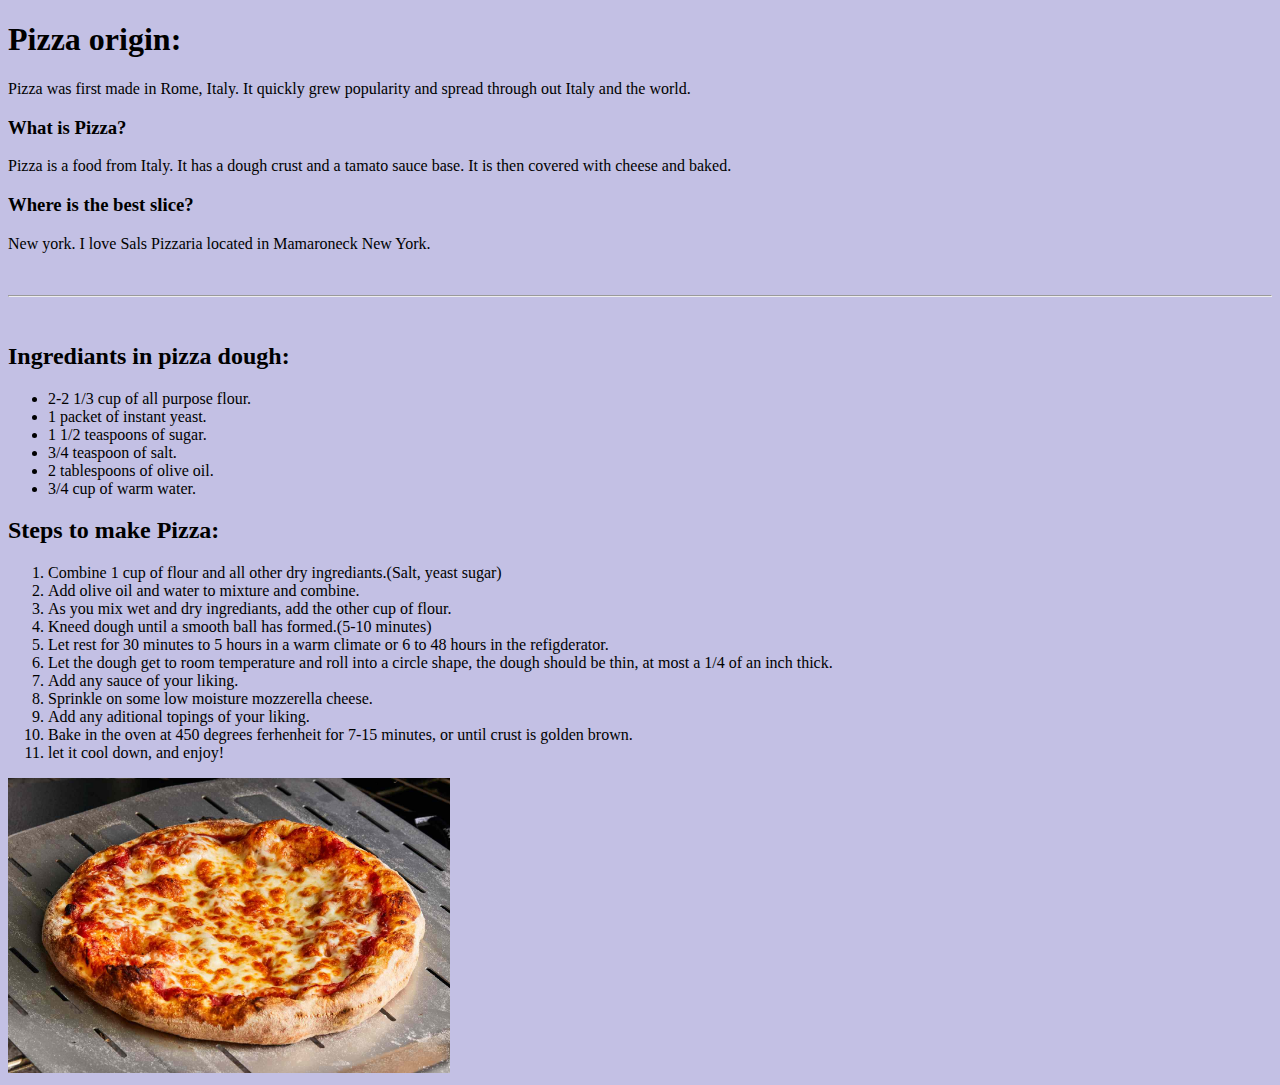
==== index.html @ 2901934c "chnages" ====
<!DOCTYPE html>
<html>
    <head>
        <title>How to make PIZZA!</title>
    </head>
    <body>
        <h1>Pizza origin:</h1>
            <p>Pizza was first made in Rome, Italy. It quickly grew popularity and spread through out Italy and the world.</p>
        <h3>What is Pizza?</h3>
            <p>Pizza is a food from Italy. It has a dough crust and a tamato sauce base. It is then covered with cheese and baked.</p>
        <h3>Where is the best slice?</h3>    
            <p>New york. I love Sals Pizzaria located in Mamaroneck New York.</p>
            <br>
            <hr>
            <br>
            <h2>Ingrediants in pizza dough:</h2>
            <ul>
               <li>2-2 1/3 cup of all purpose flour.</li>
               <li>1 packet of instant yeast.</li>
               <li>1 1/2 teaspoons of sugar.</li>
               <li>3/4 teaspoon of salt.</li>
               <li>2 tablespoons of olive oil.</li>
               <li>3/4 cup of warm water.</li>
            </ul>
            <h2>Steps to make Pizza:</h2>
            <ol>
                <li>Combine 1 cup of flour and all other dry ingrediants.(Salt, yeast sugar)</li>
                <li>Add olive oil and water to mixture and combine.</li>
                <li>As you mix wet and dry ingrediants, add the other cup of flour.</li>
                <li>Kneed dough until a smooth ball has formed.(5-10 minutes)</li>
                <li>Let rest for 30 minutes to 5 hours in a warm climate or 6 to 48 hours in the refigderator.</li>
                <li>Let the dough get to room temperature and roll into a circle shape, the dough should be thin, at most a 1/4 of an inch thick.</li>
                <li>Add any sauce of your liking.</li>
                <li>Sprinkle on some low moisture mozzerella cheese.</li>
                <li>Add any aditional topings of your liking.</li>
                <li>Bake in the oven at 450 degrees ferhenheit for 7-15 minutes, or until crust is golden brown.</li>
                <li>let it cool down, and enjoy!</li>
            </ol>
            <img src="pizza.jpg">
            
    </body>
    <style>
        body {
            background-color: rgb(195, 192, 228);
        }
        img {
            width: 35%;

        }
    </style>
</html>
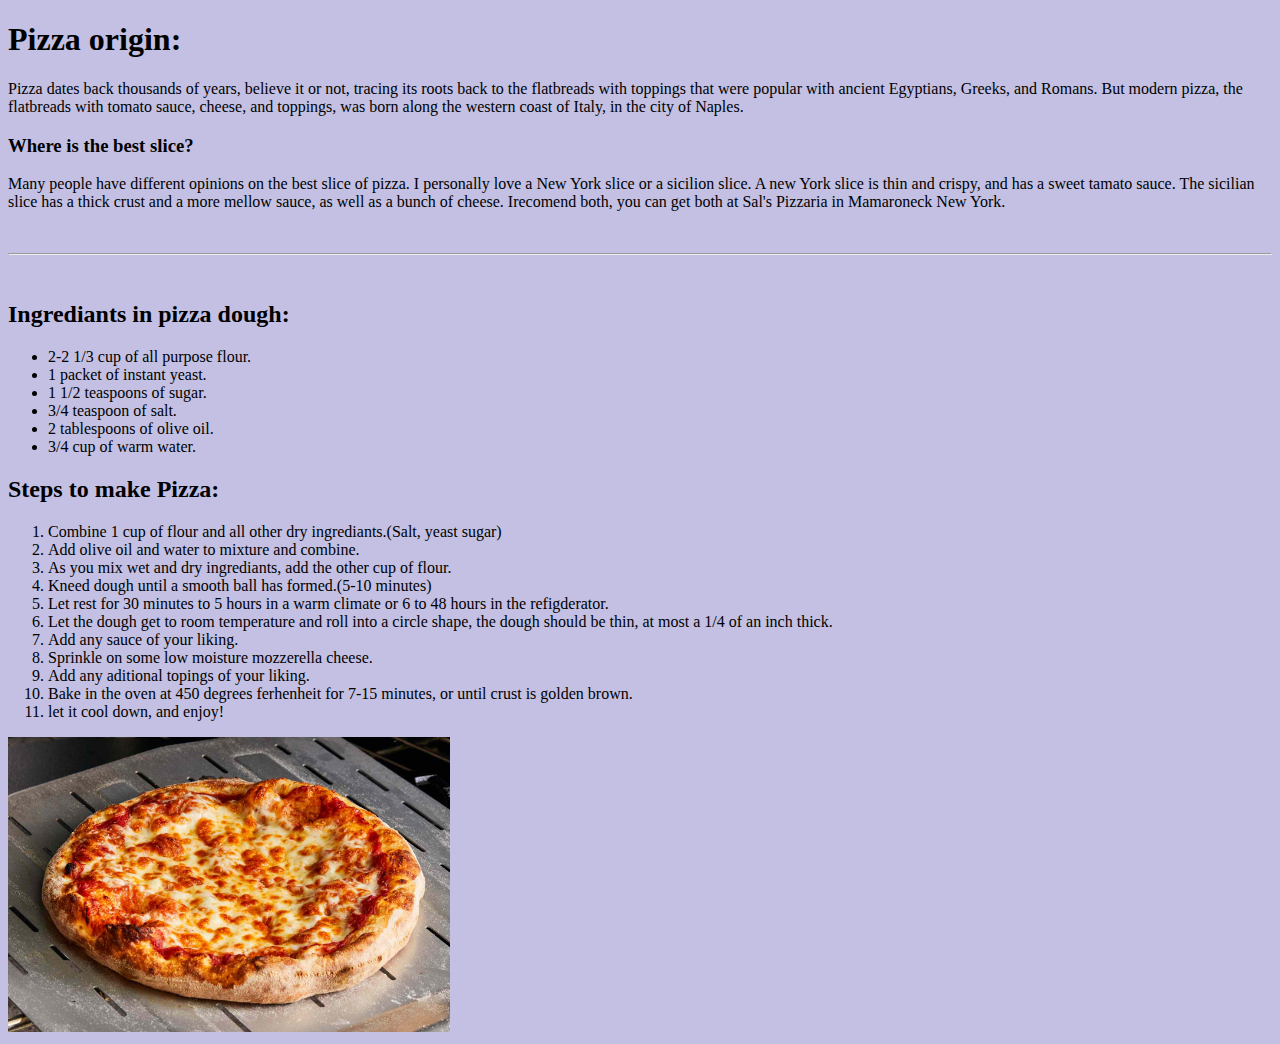
==== commit da16e8a5: "Changed the information" ====
--- a/index.html
+++ b/index.html
@@ -5,11 +5,9 @@
     </head>
     <body>
         <h1>Pizza origin:</h1>
-            <p>Pizza was first made in Rome, Italy. It quickly grew popularity and spread through out Italy and the world.</p>
-        <h3>What is Pizza?</h3>
-            <p>Pizza is a food from Italy. It has a dough crust and a tamato sauce base. It is then covered with cheese and baked.</p>
-        <h3>Where is the best slice?</h3>    
-            <p>New york. I love Sals Pizzaria located in Mamaroneck New York.</p>
+            <p>Pizza dates back thousands of years, believe it or not, tracing its roots back to the flatbreads with toppings that were popular with ancient Egyptians, Greeks, and Romans. But modern pizza, the flatbreads with tomato sauce, cheese, and toppings, was born along the western coast of Italy, in the city of Naples.</p>
+       <h3>Where is the best slice?</h3>    
+            <p>Many people have different opinions on the best slice of pizza. I personally love a New York slice or a sicilion slice. A new York slice is thin and crispy, and has a sweet tamato sauce. The sicilian slice has a thick crust and a more mellow sauce, as well as a bunch of cheese. Irecomend both, you can get both at Sal's Pizzaria in Mamaroneck New York.</p>
             <br>
             <hr>
             <br>
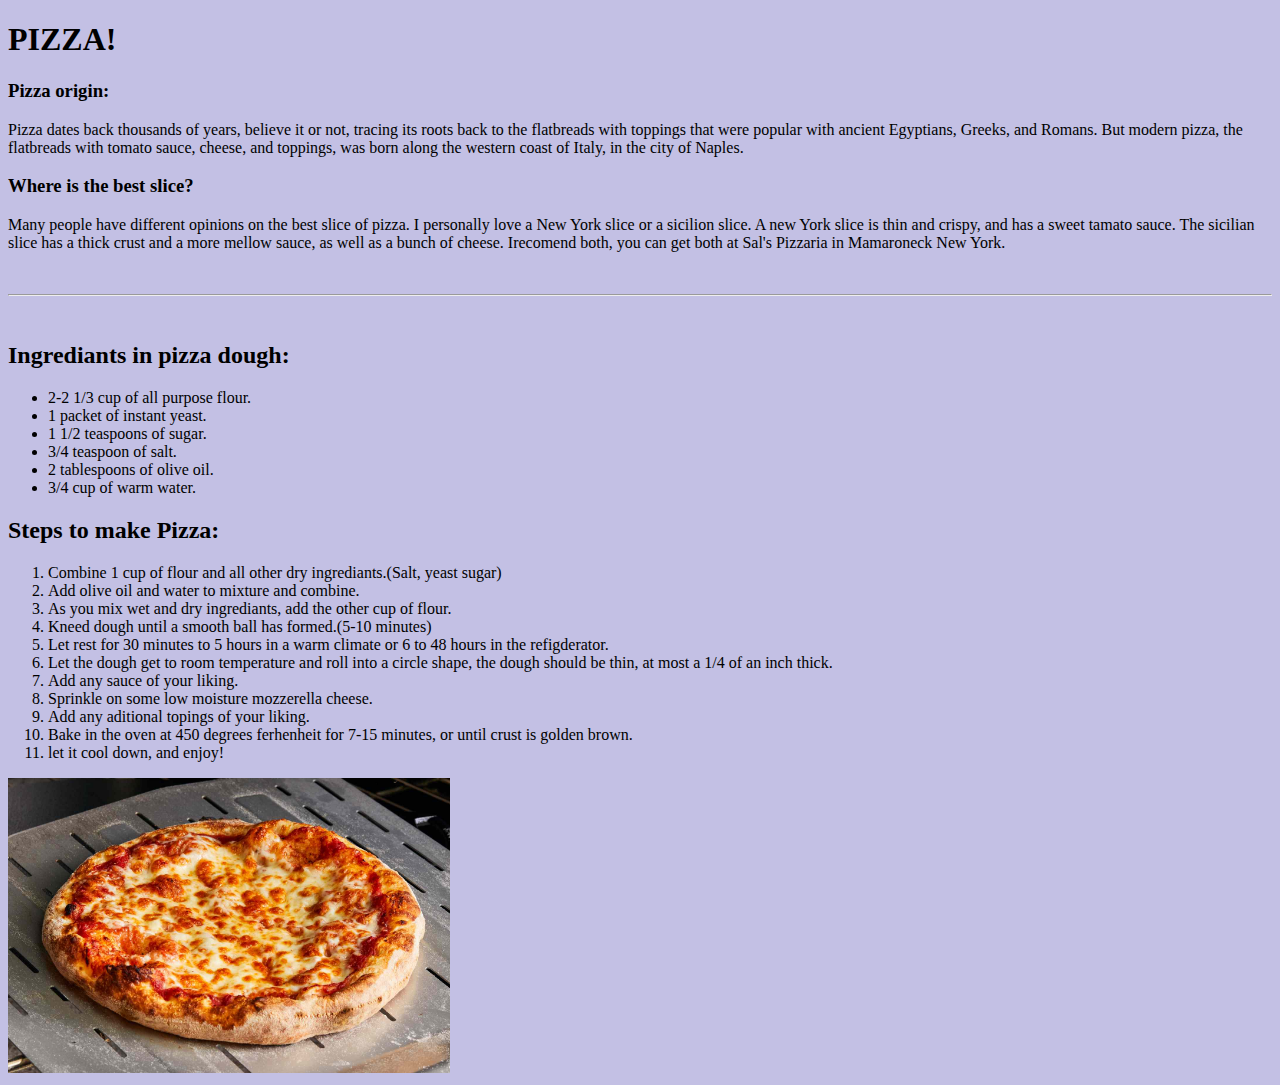
==== commit 4a532754: "added a title" ====
--- a/index.html
+++ b/index.html
@@ -4,7 +4,8 @@
         <title>How to make PIZZA!</title>
     </head>
     <body>
-        <h1>Pizza origin:</h1>
+        <h1>PIZZA!</h1>
+        <h3>Pizza origin:</h3>
             <p>Pizza dates back thousands of years, believe it or not, tracing its roots back to the flatbreads with toppings that were popular with ancient Egyptians, Greeks, and Romans. But modern pizza, the flatbreads with tomato sauce, cheese, and toppings, was born along the western coast of Italy, in the city of Naples.</p>
        <h3>Where is the best slice?</h3>    
             <p>Many people have different opinions on the best slice of pizza. I personally love a New York slice or a sicilion slice. A new York slice is thin and crispy, and has a sweet tamato sauce. The sicilian slice has a thick crust and a more mellow sauce, as well as a bunch of cheese. Irecomend both, you can get both at Sal's Pizzaria in Mamaroneck New York.</p>
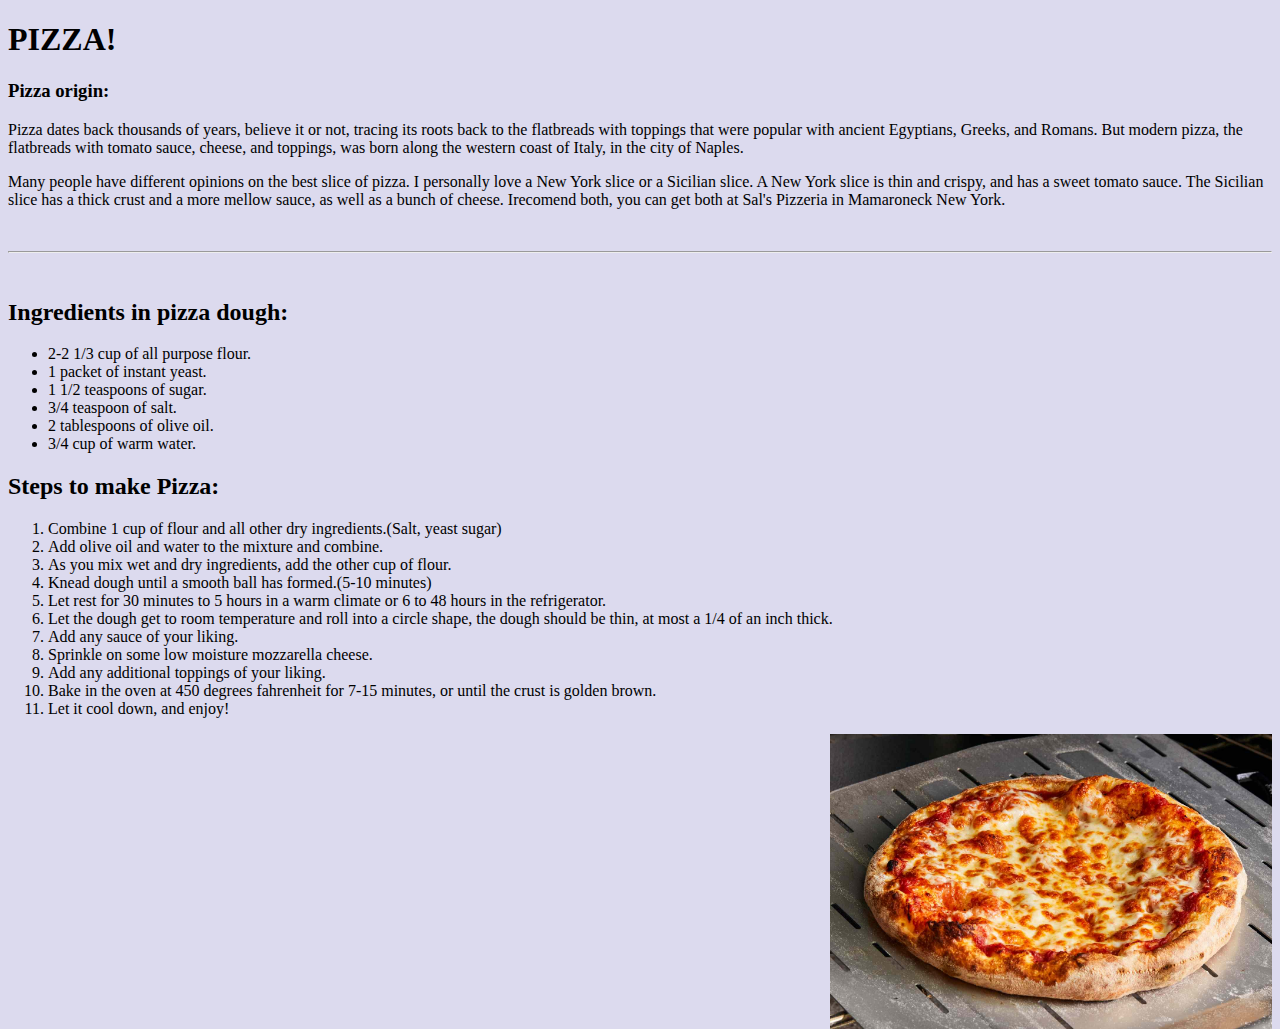
==== commit 683d2189: "changed location of image and added a border" ====
--- a/index.html
+++ b/index.html
@@ -6,13 +6,12 @@
     <body>
         <h1>PIZZA!</h1>
         <h3>Pizza origin:</h3>
-            <p>Pizza dates back thousands of years, believe it or not, tracing its roots back to the flatbreads with toppings that were popular with ancient Egyptians, Greeks, and Romans. But modern pizza, the flatbreads with tomato sauce, cheese, and toppings, was born along the western coast of Italy, in the city of Naples.</p>
-       <h3>Where is the best slice?</h3>    
-            <p>Many people have different opinions on the best slice of pizza. I personally love a New York slice or a sicilion slice. A new York slice is thin and crispy, and has a sweet tamato sauce. The sicilian slice has a thick crust and a more mellow sauce, as well as a bunch of cheese. Irecomend both, you can get both at Sal's Pizzaria in Mamaroneck New York.</p>
+            <p>Pizza dates back thousands of years, believe it or not, tracing its roots back to the flatbreads with toppings that were popular with ancient Egyptians, Greeks, and Romans. But modern pizza, the flatbreads with tomato sauce, cheese, and toppings, was born along the western coast of Italy, in the city of Naples.</p>   
+            <p>Many people have different opinions on the best slice of pizza. I personally love a New York slice or a Sicilian slice. A New York slice is thin and crispy, and has a sweet tomato sauce. The Sicilian slice has a thick crust and a more mellow sauce, as well as a bunch of cheese. Irecomend both, you can get both at Sal's Pizzeria in Mamaroneck New York.</p>
             <br>
             <hr>
             <br>
-            <h2>Ingrediants in pizza dough:</h2>
+            <h2>Ingredients in pizza dough:</h2>
             <ul>
                <li>2-2 1/3 cup of all purpose flour.</li>
                <li>1 packet of instant yeast.</li>
@@ -23,28 +22,32 @@
             </ul>
             <h2>Steps to make Pizza:</h2>
             <ol>
-                <li>Combine 1 cup of flour and all other dry ingrediants.(Salt, yeast sugar)</li>
-                <li>Add olive oil and water to mixture and combine.</li>
-                <li>As you mix wet and dry ingrediants, add the other cup of flour.</li>
-                <li>Kneed dough until a smooth ball has formed.(5-10 minutes)</li>
-                <li>Let rest for 30 minutes to 5 hours in a warm climate or 6 to 48 hours in the refigderator.</li>
+                <li>Combine 1 cup of flour and all other dry ingredients.(Salt, yeast sugar)</li>
+                <li>Add olive oil and water to the mixture and combine.</li>
+                <li>As you mix wet and dry ingredients, add the other cup of flour.</li>
+                <li>Knead dough until a smooth ball has formed.(5-10 minutes)</li>
+                <li>Let rest for 30 minutes to 5 hours in a warm climate or 6 to 48 hours in the refrigerator.</li>
                 <li>Let the dough get to room temperature and roll into a circle shape, the dough should be thin, at most a 1/4 of an inch thick.</li>
                 <li>Add any sauce of your liking.</li>
-                <li>Sprinkle on some low moisture mozzerella cheese.</li>
-                <li>Add any aditional topings of your liking.</li>
-                <li>Bake in the oven at 450 degrees ferhenheit for 7-15 minutes, or until crust is golden brown.</li>
-                <li>let it cool down, and enjoy!</li>
+                <li>Sprinkle on some low moisture mozzarella cheese.</li>
+                <li>Add any additional toppings of your liking.</li>
+                <li>Bake in the oven at 450 degrees fahrenheit for 7-15 minutes, or until the crust is golden brown.</li>
+                <li>Let it cool down, and enjoy!</li>
             </ol>
             <img src="pizza.jpg">
-            
+           
     </body>
     <style>
         body {
-            background-color: rgb(195, 192, 228);
+            background-color: rgb(220, 218, 238);
         }
         img {
             width: 35%;
+            float: right;
+            text-align: center;
+
 
         }
     </style>
-</html>+</html>
+
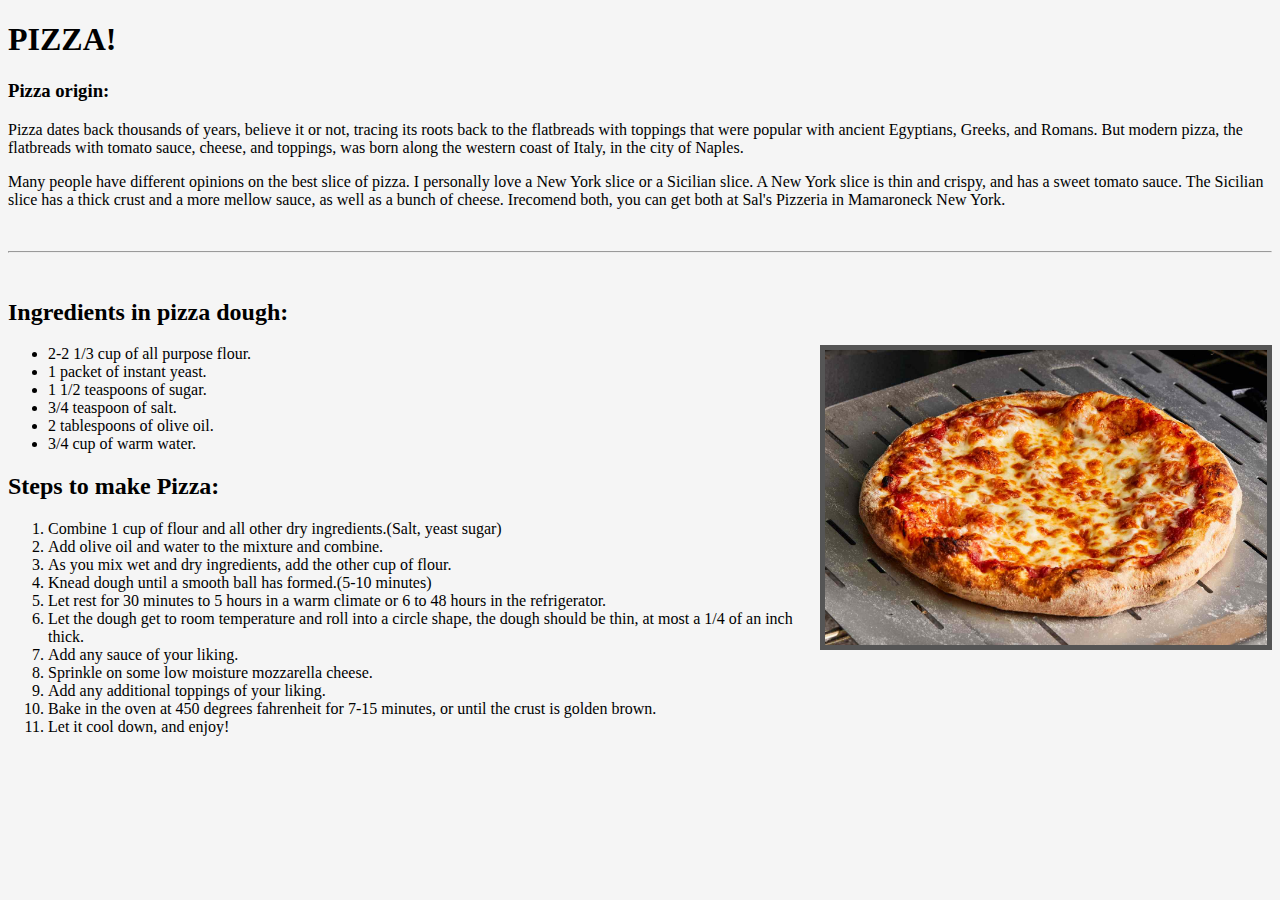
==== commit ff5c1c0e: "changed image location and added a border to image" ====
--- a/index.html
+++ b/index.html
@@ -12,6 +12,7 @@
             <hr>
             <br>
             <h2>Ingredients in pizza dough:</h2>
+            <img src="pizza.jpg">
             <ul>
                <li>2-2 1/3 cup of all purpose flour.</li>
                <li>1 packet of instant yeast.</li>
@@ -34,17 +35,16 @@
                 <li>Bake in the oven at 450 degrees fahrenheit for 7-15 minutes, or until the crust is golden brown.</li>
                 <li>Let it cool down, and enjoy!</li>
             </ol>
-            <img src="pizza.jpg">
            
     </body>
     <style>
         body {
-            background-color: rgb(220, 218, 238);
+            background-color: whitesmoke;
         }
         img {
             width: 35%;
             float: right;
-            text-align: center;
+            border: 5px solid #555;
 
 
         }
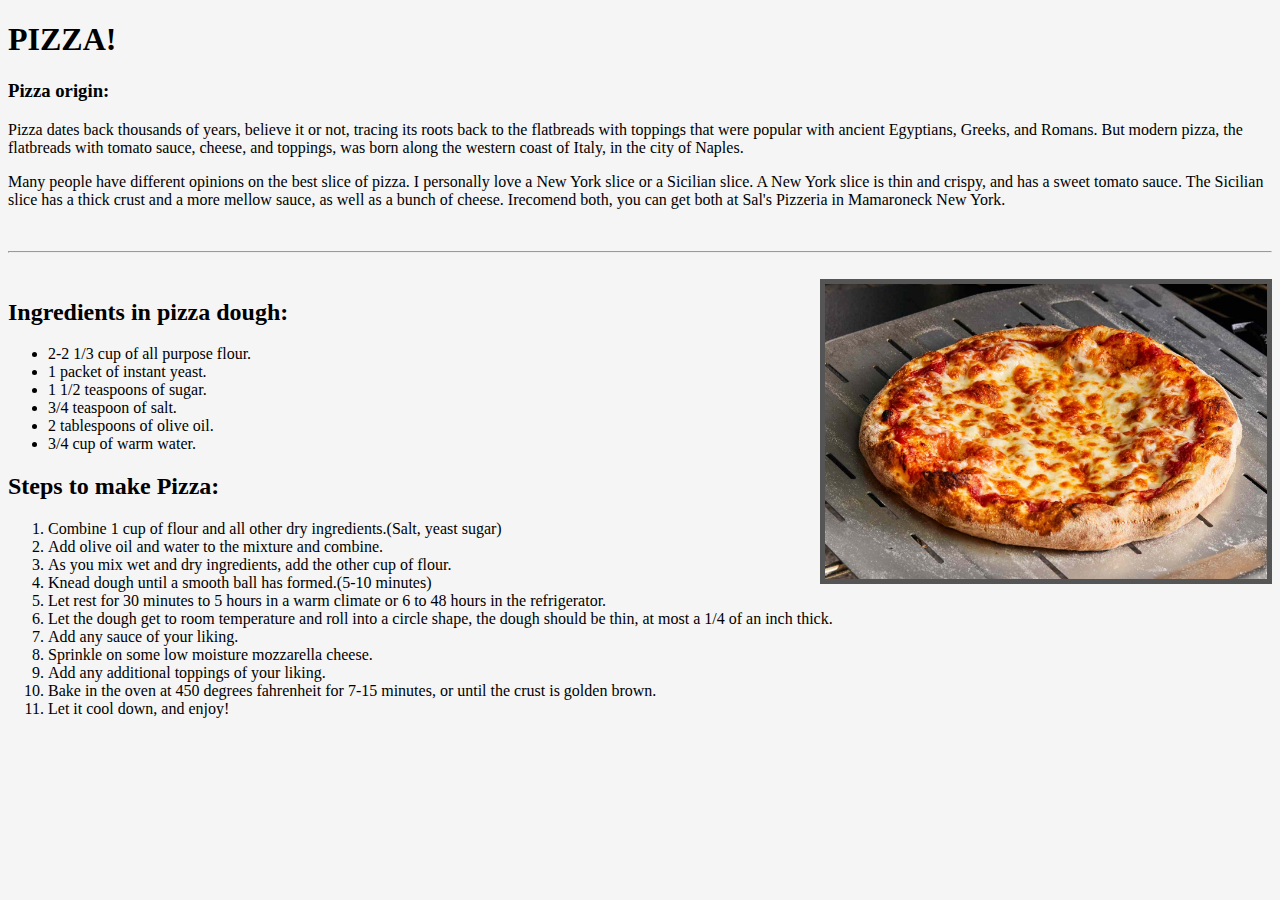
==== commit 97c14484: "changed locaton of image" ====
--- a/index.html
+++ b/index.html
@@ -11,8 +11,8 @@
             <br>
             <hr>
             <br>
+            <img src="pizza.jpg">
             <h2>Ingredients in pizza dough:</h2>
-            <img src="pizza.jpg">
             <ul>
                <li>2-2 1/3 cup of all purpose flour.</li>
                <li>1 packet of instant yeast.</li>
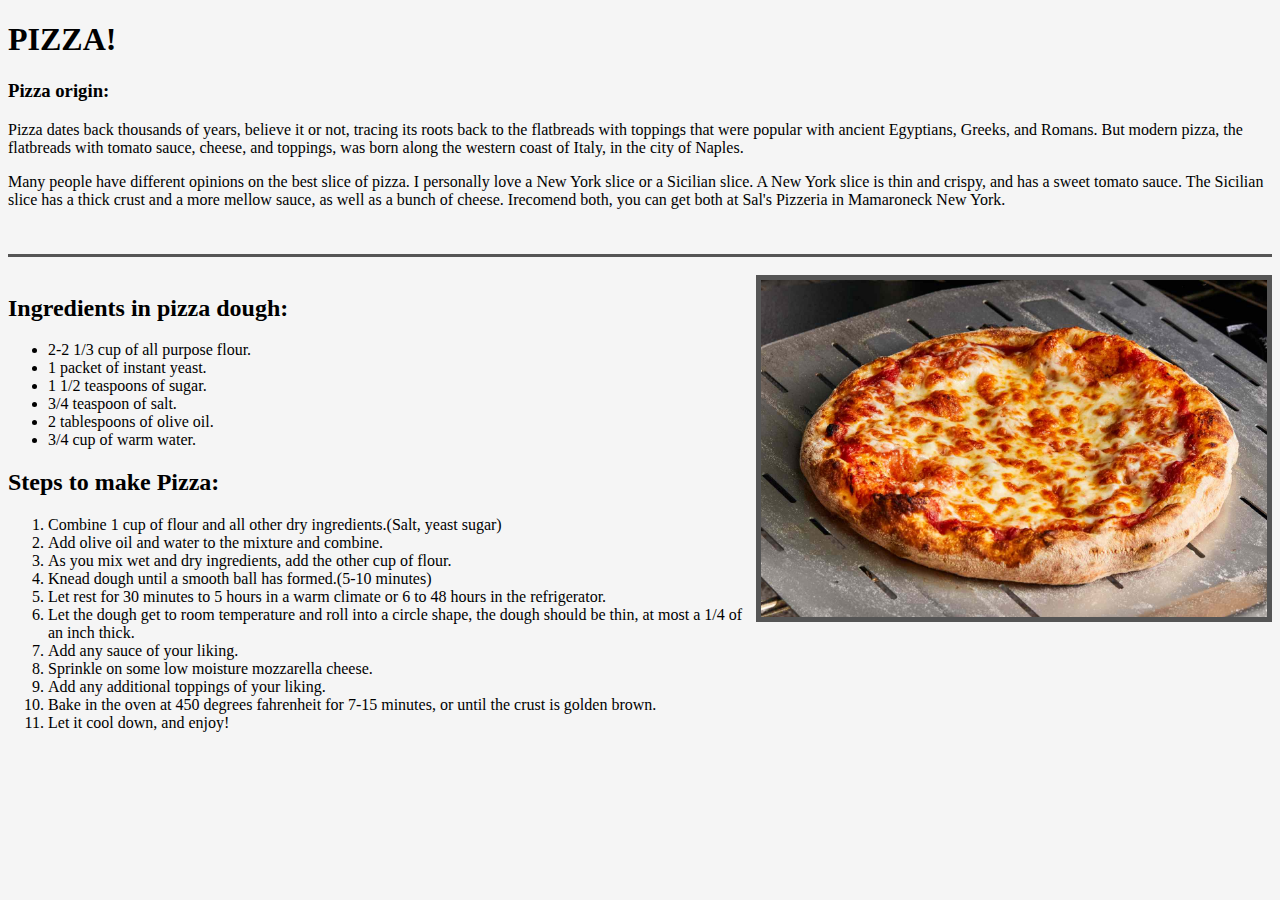
==== commit 33dcd18c: "ui changes" ====
--- a/index.html
+++ b/index.html
@@ -41,13 +41,20 @@
         body {
             background-color: whitesmoke;
         }
-        img {
-            width: 35%;
+        img { 
+            width: 40%;
             float: right;
             border: 5px solid #555;
-
-
         }
+        hr {
+            position: relative;
+        top: 3px;
+        border: none;
+        height: 3px;
+        width: 100%;
+        background: #555;
+        margin-bottom: 3px;
+    }
     </style>
 </html>
 
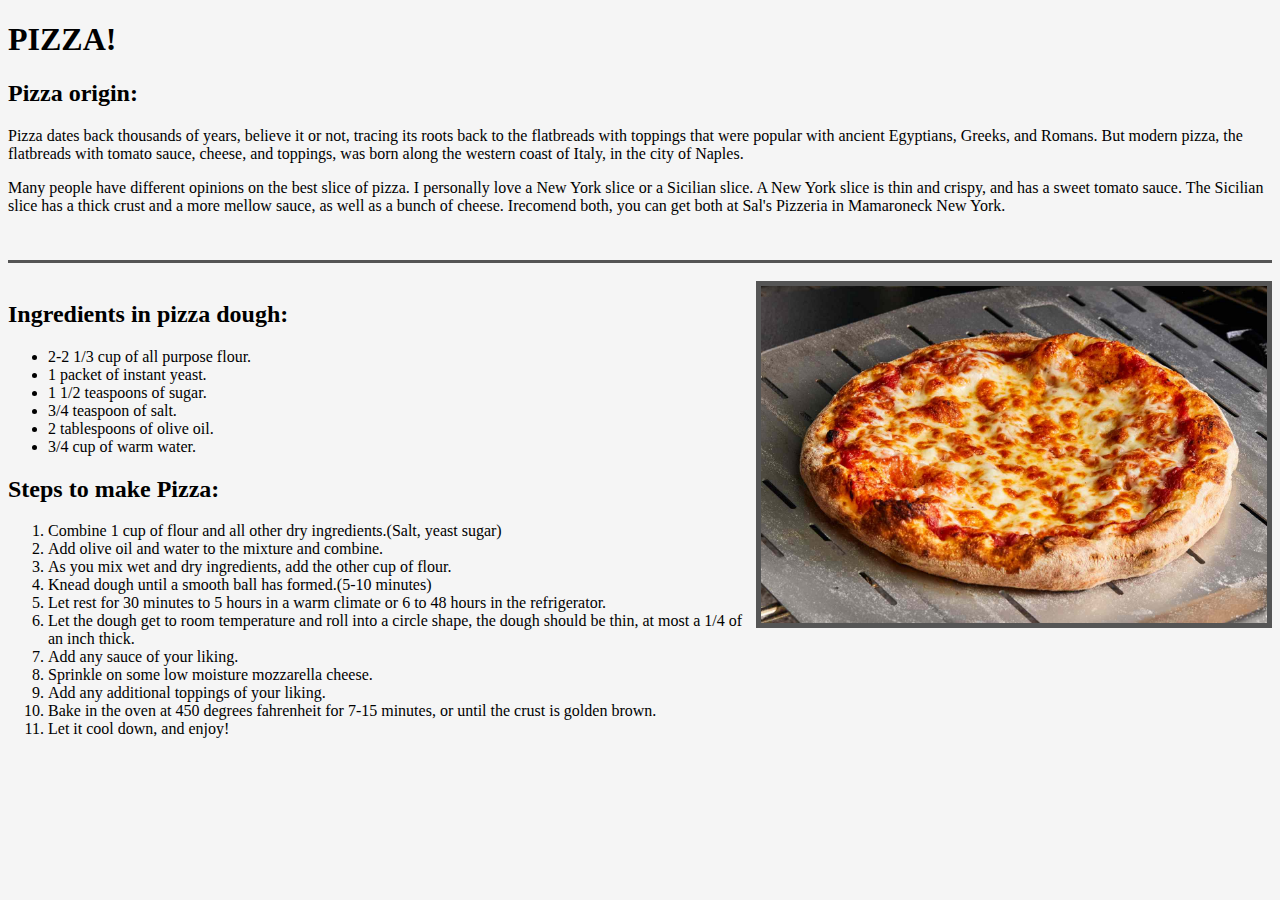
==== commit 67f2e332: "ads" ====
--- a/index.html
+++ b/index.html
@@ -5,7 +5,7 @@
     </head>
     <body>
         <h1>PIZZA!</h1>
-        <h3>Pizza origin:</h3>
+        <h2>Pizza origin:</h2>
             <p>Pizza dates back thousands of years, believe it or not, tracing its roots back to the flatbreads with toppings that were popular with ancient Egyptians, Greeks, and Romans. But modern pizza, the flatbreads with tomato sauce, cheese, and toppings, was born along the western coast of Italy, in the city of Naples.</p>   
             <p>Many people have different opinions on the best slice of pizza. I personally love a New York slice or a Sicilian slice. A New York slice is thin and crispy, and has a sweet tomato sauce. The Sicilian slice has a thick crust and a more mellow sauce, as well as a bunch of cheese. Irecomend both, you can get both at Sal's Pizzeria in Mamaroneck New York.</p>
             <br>
